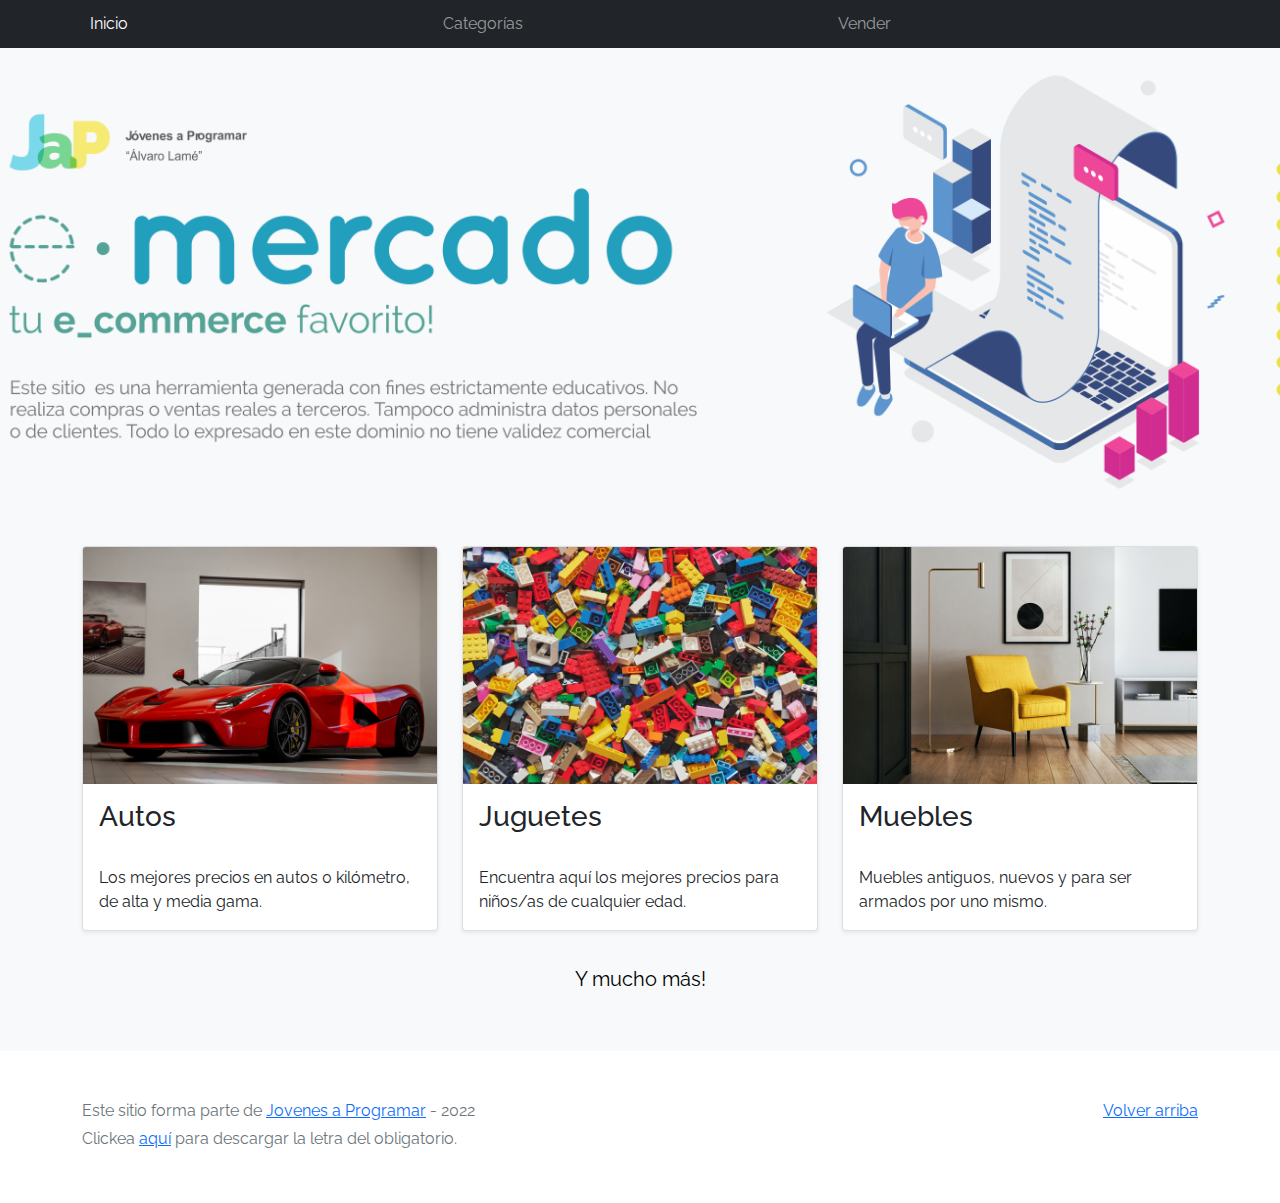
==== index.html @ f052968c "Initial commit" ====
<!DOCTYPE html>
<html lang="es">

<head>
  <meta http-equiv="Content-Type" content="text/html; charset=UTF-8">
  <meta name="viewport" content="width=device-width, initial-scale=1, shrink-to-fit=no">
  <title>eMercado - Todo lo que busques está aquí</title>

  <link href="https://fonts.googleapis.com/css?family=Raleway:300,300i,400,400i,700,700i,900,900i" rel="stylesheet">
  <link href="css/bootstrap.min.css" rel="stylesheet">
  <link href="css/styles.css" rel="stylesheet">
</head>

<body>
  <nav class="navbar navbar-expand-lg navbar-dark bg-dark p-1">
    <div class="container">
      <button class="navbar-toggler" type="button" data-bs-toggle="collapse" data-bs-target="#navbarNav"
        aria-controls="navbarNav" aria-expanded="false" aria-label="Toggle navigation">
        <span class="navbar-toggler-icon"></span>
      </button>
      <div class="collapse navbar-collapse" id="navbarNav">
        <ul class="navbar-nav w-100 justify-content-between">
          <li class="nav-item">
            <a class="nav-link active" href="index.html">Inicio</a>
          </li>
          <li class="nav-item">
            <a class="nav-link" href="categories.html">Categorías</a>
          </li>
          <li class="nav-item">
            <a class="nav-link" href="sell.html">Vender</a>
          </li>
          <li class="nav-item">
          </li>
        </ul>
      </div>
    </div>
  </nav>
  <main>
    <div class="jumbotron text-center"></div>
    <div class="album py-5 bg-light">
      <div class="container">
        <div class="row">
          <div class="col-md-4">
            <div class="card mb-4 shadow-sm custom-card cursor-active" id="autos">
              <img class="bd-placeholder-img card-img-top" src="img/cars_index.jpg"
                alt="Imgagen representativa de la categoría 'Autos'">
              <h3 class="m-3">Autos</h3>
              <div class="card-body">
                <p class="card-text">Los mejores precios en autos 0 kilómetro, de alta y media gama.</p>
              </div>
            </div>
          </div>
          <div class="col-md-4">
            <div class="card mb-4 shadow-sm custom-card cursor-active" id="juguetes">
              <img class="bd-placeholder-img card-img-top" src="img/toys_index.jpg"
                alt="Imgagen representativa de la categoría 'Juguetes'">
              <h3 class="m-3">Juguetes</h3>
              <div class="card-body">
                <p class="card-text">Encuentra aquí los mejores precios para niños/as de cualquier edad.</p>
              </div>
            </div>
          </div>
          <div class="col-md-4">
            <div class="card mb-4 shadow-sm custom-card cursor-active" id="muebles">
              <img class="bd-placeholder-img card-img-top" src="img/furniture_index.jpg"
                alt="Imgagen representativa de la categoría 'Muebles'">
              <h3 class="m-3">Muebles</h3>
              <div class="card-body">
                <p class="card-text">Muebles antiguos, nuevos y para ser armados por uno mismo.</p>
              </div>
            </div>
          </div>
        </div>
        <div class="row">
          <a class="btn btn-light btn-lg btn-block" href="categories.html">Y mucho más!</a>
        </div>
      </div>
    </div>
  </main>
  <footer class="text-muted">
    <div class="container">
      <p class="float-end">
        <a href="#">Volver arriba</a>
      </p>
      <p>Este sitio forma parte de <a href="https://jovenesaprogramar.edu.uy/" target="_blank">Jovenes a Programar</a> -
        2022</p>
      <p>Clickea <a target="_blank" href="Letra.pdf">aquí</a> para descargar la letra del obligatorio.</p>
    </div>
  </footer>
  <script src="js/bootstrap.bundle.min.js"></script>
  <script src="js/index.js"></script>
  <script src="js/init.js"></script>
</body>

</html>
---- css/styles.css ----
.jumbotron,
.card-body,
.container,
.site-header {
  font-family: 'Raleway', serif !important;
}

.jumbotron .display-4 {
  font-weight: bold;
}

nav a {
  text-decoration: none;
}

.bd-placeholder-img {
  font-size: 1.125rem;
  text-anchor: middle;
  -webkit-user-select: none;
  -moz-user-select: none;
  -ms-user-select: none;
  user-select: none;
}

@media (min-width: 768px) {
  .bd-placeholder-img-lg {
    font-size: 3.5rem;
  }
}

.jumbotron {
  height: 50vh;
  padding: 5em inherit;
  margin-bottom: 0;
  background-color: #53C0FB;
  background: url('../img/cover_back.png');
  background-size: cover;
  background-position: center;
  background-repeat: no-repeat;
  color: black;
  font-weight: bold;
}

@media (min-width: 768px) {
  .jumbotron {
    padding-top: 6rem;
    padding-bottom: 6rem;
  }
}

.jumbotron p:last-child {
  margin-bottom: 0;
}

.jumbotron-heading {
  font-weight: 300;
}

.jumbotron .container {
  max-width: 40rem;
  background-color: rgba(255, 255, 255, 0.5);
  border-radius: 10px;
  text-shadow: 1px 1px 2px grey;
}

.jumbotron .lead {
  font-size: 38px;
}

footer {
  padding-top: 3rem;
  padding-bottom: 3rem;
}

footer p {
  margin-bottom: .25rem;
}

.site-header a {
  color: white;
  transition: ease-in-out color .15s;
}

.site-header .dropdown-menu a {
  color: black;
}

.dropzone {
  border: 2px dashed #0087F7;
  border-radius: 5px;
  background: white;
}

.img-fit {
  max-height: 100%;
}

.alert {
  position: fixed;
  top: 80px;
  width: 50%;
  left: 50%;
  transform: translate(-50%, 0);
}

.lds-ring {
  display: inline-block;
  position: relative;
  width: 64px;
  height: 64px;
  top: 50%;
  left: 50%;
}

.cursor-active {
  cursor: pointer;
}

.left {
  float: left;
  padding: 4px;
  background-color: rgba(255, 255, 255, 0.5);
}

.lds-ring div {
  box-sizing: border-box;
  display: block;
  position: absolute;
  width: 51px;
  height: 51px;
  margin: 6px;
  border: 6px solid #fff;
  border-radius: 50%;
  animation: lds-ring 1.2s cubic-bezier(0.5, 0, 0.5, 1) infinite;
  border-color: #fff transparent transparent transparent;
}

.lds-ring div:nth-child(1) {
  animation-delay: -0.45s;
}

.lds-ring div:nth-child(2) {
  animation-delay: -0.3s;
}

.lds-ring div:nth-child(3) {
  animation-delay: -0.15s;
}

@keyframes lds-ring {
  0% {
    transform: rotate(0deg);
  }

  100% {
    transform: rotate(360deg);
  }
}

.signin {
  width: 100%;
  max-width: 330px;
  padding: 15px;
  margin: auto;
}

#spinner-wrapper {
  position: fixed;
  background-color: rgba(0, 0, 0, 0.5);
  width: 100%;
  height: 100%;
  top: 0;
  left: 0;
  z-index: 1021;
  display: none;
}

main {
  min-height: calc(100vh - 210px);
}

a.custom-card,
a.custom-card:hover {
  color: inherit;
  text-decoration: inherit;
}

.checked {
  color: orange;
}
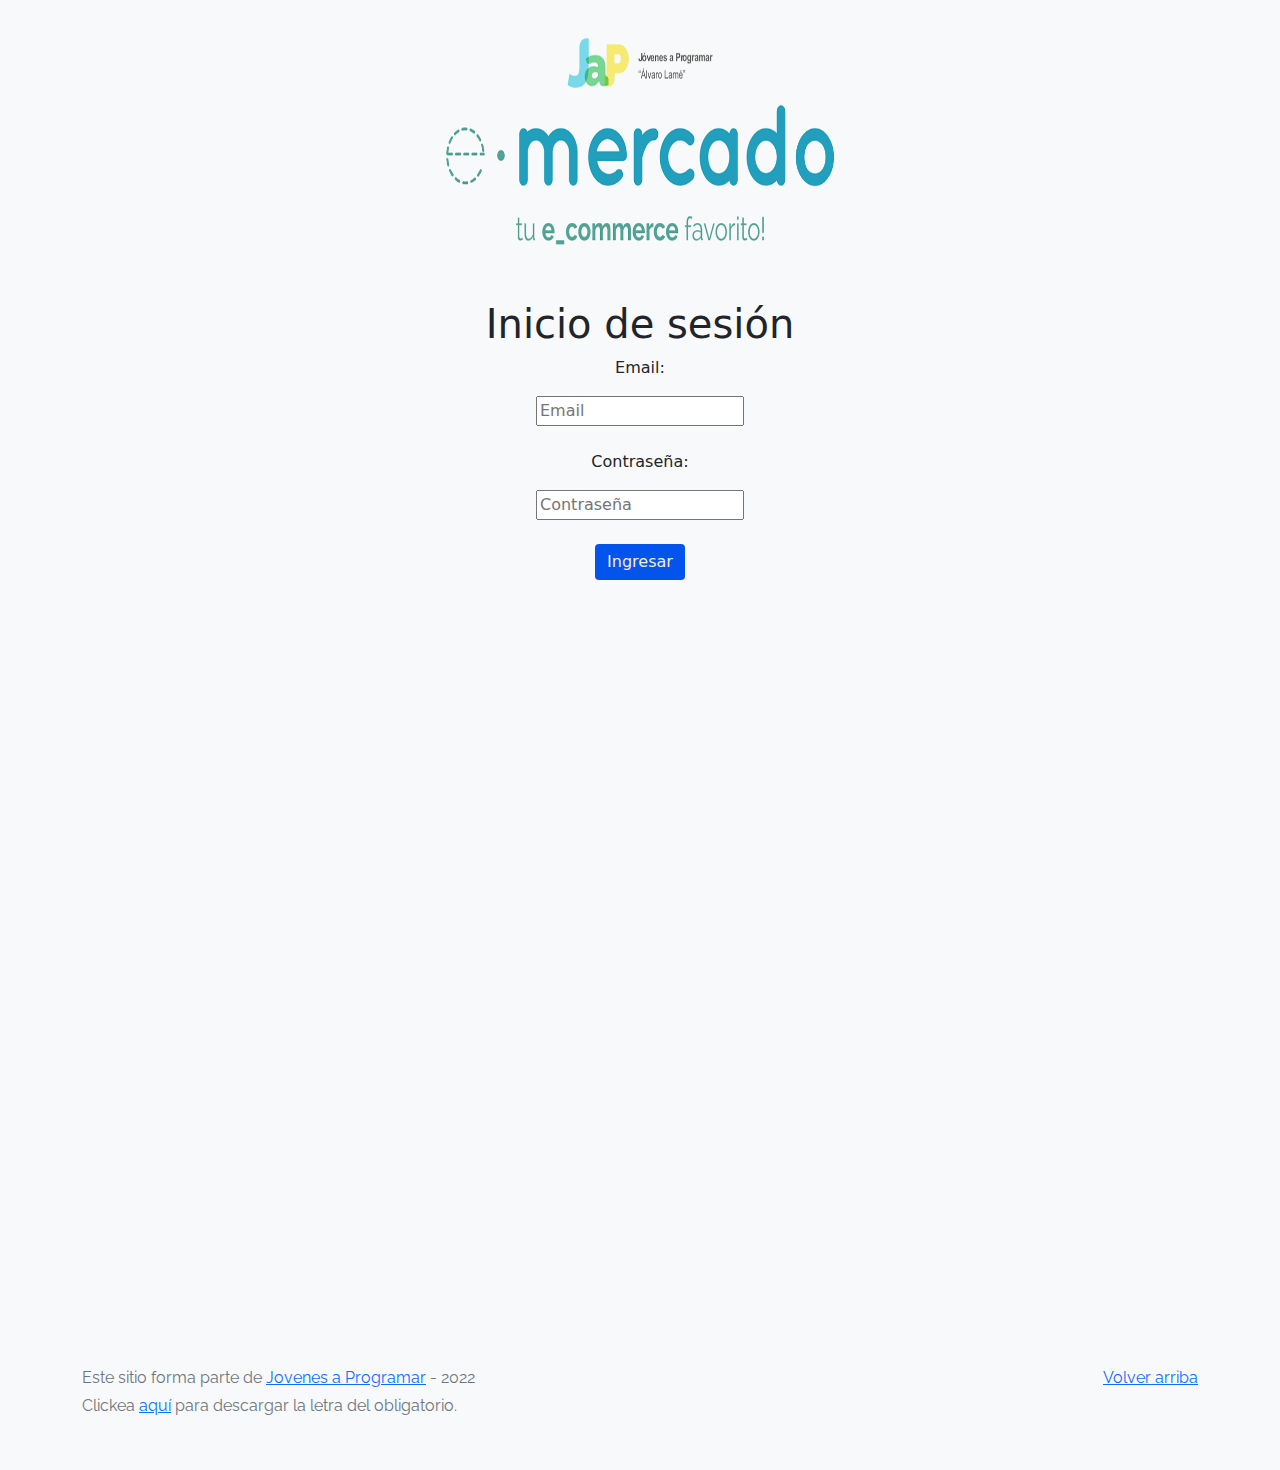
==== commit 99d7b881: "Se agrega la modificaciones de la entrega 1" ====
--- a/index.html
+++ b/index.html
@@ -5,76 +5,66 @@
   <meta http-equiv="Content-Type" content="text/html; charset=UTF-8">
   <meta name="viewport" content="width=device-width, initial-scale=1, shrink-to-fit=no">
   <title>eMercado - Todo lo que busques está aquí</title>
-
+  
   <link href="https://fonts.googleapis.com/css?family=Raleway:300,300i,400,400i,700,700i,900,900i" rel="stylesheet">
   <link href="css/bootstrap.min.css" rel="stylesheet">
   <link href="css/styles.css" rel="stylesheet">
+  <style>
+    body {
+      background-color: rgb(248, 249, 250);
+    }
+    #my-form {
+      text-align: center;
+    }
+    img {
+      width:500px;
+      height:300px;"
+}
+    #subm {
+        background: rgb(2, 84, 237);
+        border: rgb(1, 1, 103);
+      }
+    #subm[value="Ingresar"] {
+        color: antiquewhite;
+
+      }
+    #my-div {
+        color: red;
+      }
+    #my-div2{
+        color: red;
+      }
+
+
+  </style>
 </head>
 
 <body>
-  <nav class="navbar navbar-expand-lg navbar-dark bg-dark p-1">
+ <form action="" id="my-form" text-center>
+  <div>
+    <img src="img/login.png">
+    <h1> Inicio de sesión</h1>
+  </div>
+<div>
+<p >Email:</p>
+<input type="text" name="text" id="email-input" placeholder="Email" >
+</div>
+<div id="my-div"></div>
+<div>
+  <br>
+<p>Contraseña:</p>
+<input type="password" name = "text" id="contraseña-input" placeholder="Contraseña"  >
+</div>
+<div id="my-div2"></div>
+<div>
+  <br>
+  <input class="btn btn-primary" type="submit" value="Ingresar" id="subm">
+</div>
+
+  </form>
+  <main class="mt-5">
     <div class="container">
-      <button class="navbar-toggler" type="button" data-bs-toggle="collapse" data-bs-target="#navbarNav"
-        aria-controls="navbarNav" aria-expanded="false" aria-label="Toggle navigation">
-        <span class="navbar-toggler-icon"></span>
-      </button>
-      <div class="collapse navbar-collapse" id="navbarNav">
-        <ul class="navbar-nav w-100 justify-content-between">
-          <li class="nav-item">
-            <a class="nav-link active" href="index.html">Inicio</a>
-          </li>
-          <li class="nav-item">
-            <a class="nav-link" href="categories.html">Categorías</a>
-          </li>
-          <li class="nav-item">
-            <a class="nav-link" href="sell.html">Vender</a>
-          </li>
-          <li class="nav-item">
-          </li>
-        </ul>
-      </div>
-    </div>
-  </nav>
-  <main>
-    <div class="jumbotron text-center"></div>
-    <div class="album py-5 bg-light">
-      <div class="container">
-        <div class="row">
-          <div class="col-md-4">
-            <div class="card mb-4 shadow-sm custom-card cursor-active" id="autos">
-              <img class="bd-placeholder-img card-img-top" src="img/cars_index.jpg"
-                alt="Imgagen representativa de la categoría 'Autos'">
-              <h3 class="m-3">Autos</h3>
-              <div class="card-body">
-                <p class="card-text">Los mejores precios en autos 0 kilómetro, de alta y media gama.</p>
-              </div>
-            </div>
-          </div>
-          <div class="col-md-4">
-            <div class="card mb-4 shadow-sm custom-card cursor-active" id="juguetes">
-              <img class="bd-placeholder-img card-img-top" src="img/toys_index.jpg"
-                alt="Imgagen representativa de la categoría 'Juguetes'">
-              <h3 class="m-3">Juguetes</h3>
-              <div class="card-body">
-                <p class="card-text">Encuentra aquí los mejores precios para niños/as de cualquier edad.</p>
-              </div>
-            </div>
-          </div>
-          <div class="col-md-4">
-            <div class="card mb-4 shadow-sm custom-card cursor-active" id="muebles">
-              <img class="bd-placeholder-img card-img-top" src="img/furniture_index.jpg"
-                alt="Imgagen representativa de la categoría 'Muebles'">
-              <h3 class="m-3">Muebles</h3>
-              <div class="card-body">
-                <p class="card-text">Muebles antiguos, nuevos y para ser armados por uno mismo.</p>
-              </div>
-            </div>
-          </div>
-        </div>
-        <div class="row">
-          <a class="btn btn-light btn-lg btn-block" href="categories.html">Y mucho más!</a>
-        </div>
-      </div>
+      
     </div>
   </main>
   <footer class="text-muted">
@@ -87,9 +77,7 @@
       <p>Clickea <a target="_blank" href="Letra.pdf">aquí</a> para descargar la letra del obligatorio.</p>
     </div>
   </footer>
-  <script src="js/bootstrap.bundle.min.js"></script>
-  <script src="js/index.js"></script>
-  <script src="js/init.js"></script>
+  <script src="js/login.js"></script>
 </body>
 
 </html>--- a/css/styles.css
+++ b/css/styles.css
@@ -187,4 +187,7 @@
 
 .checked {
   color: orange;
-}+}
+
+
+
